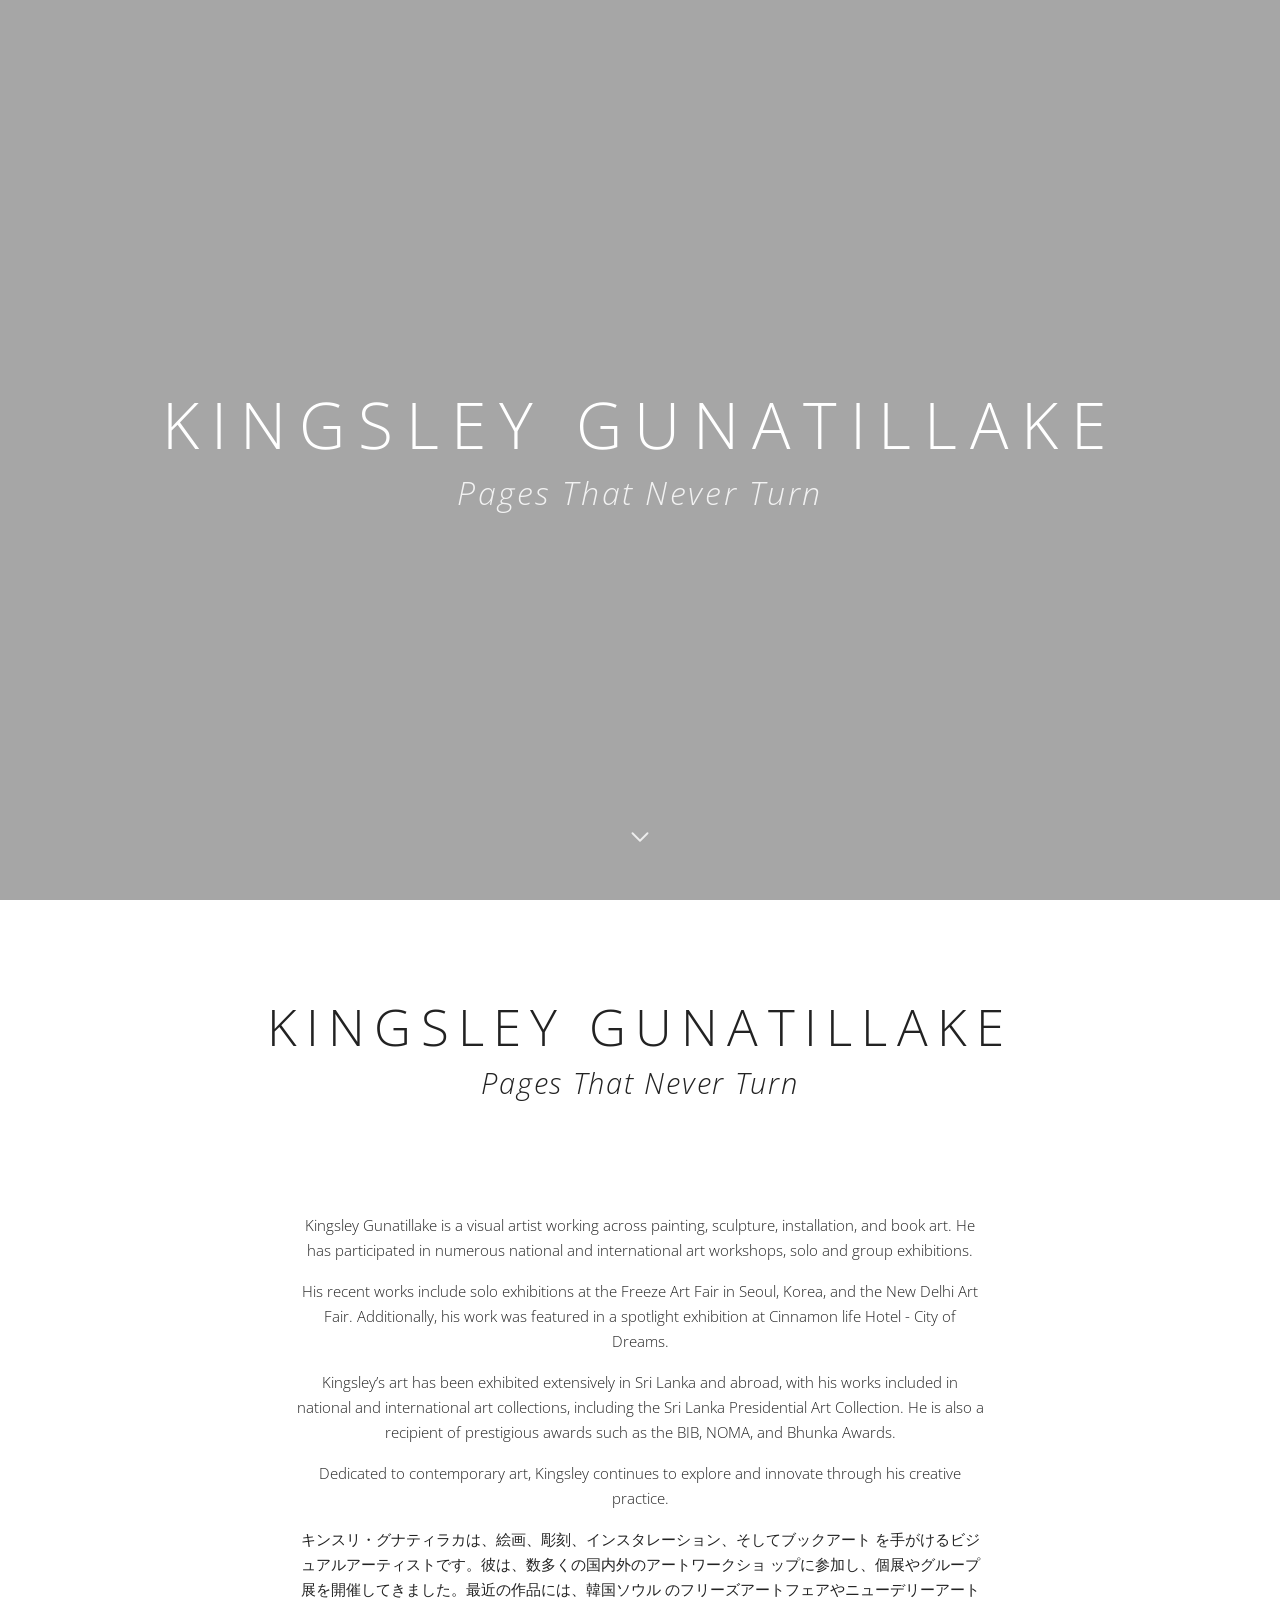
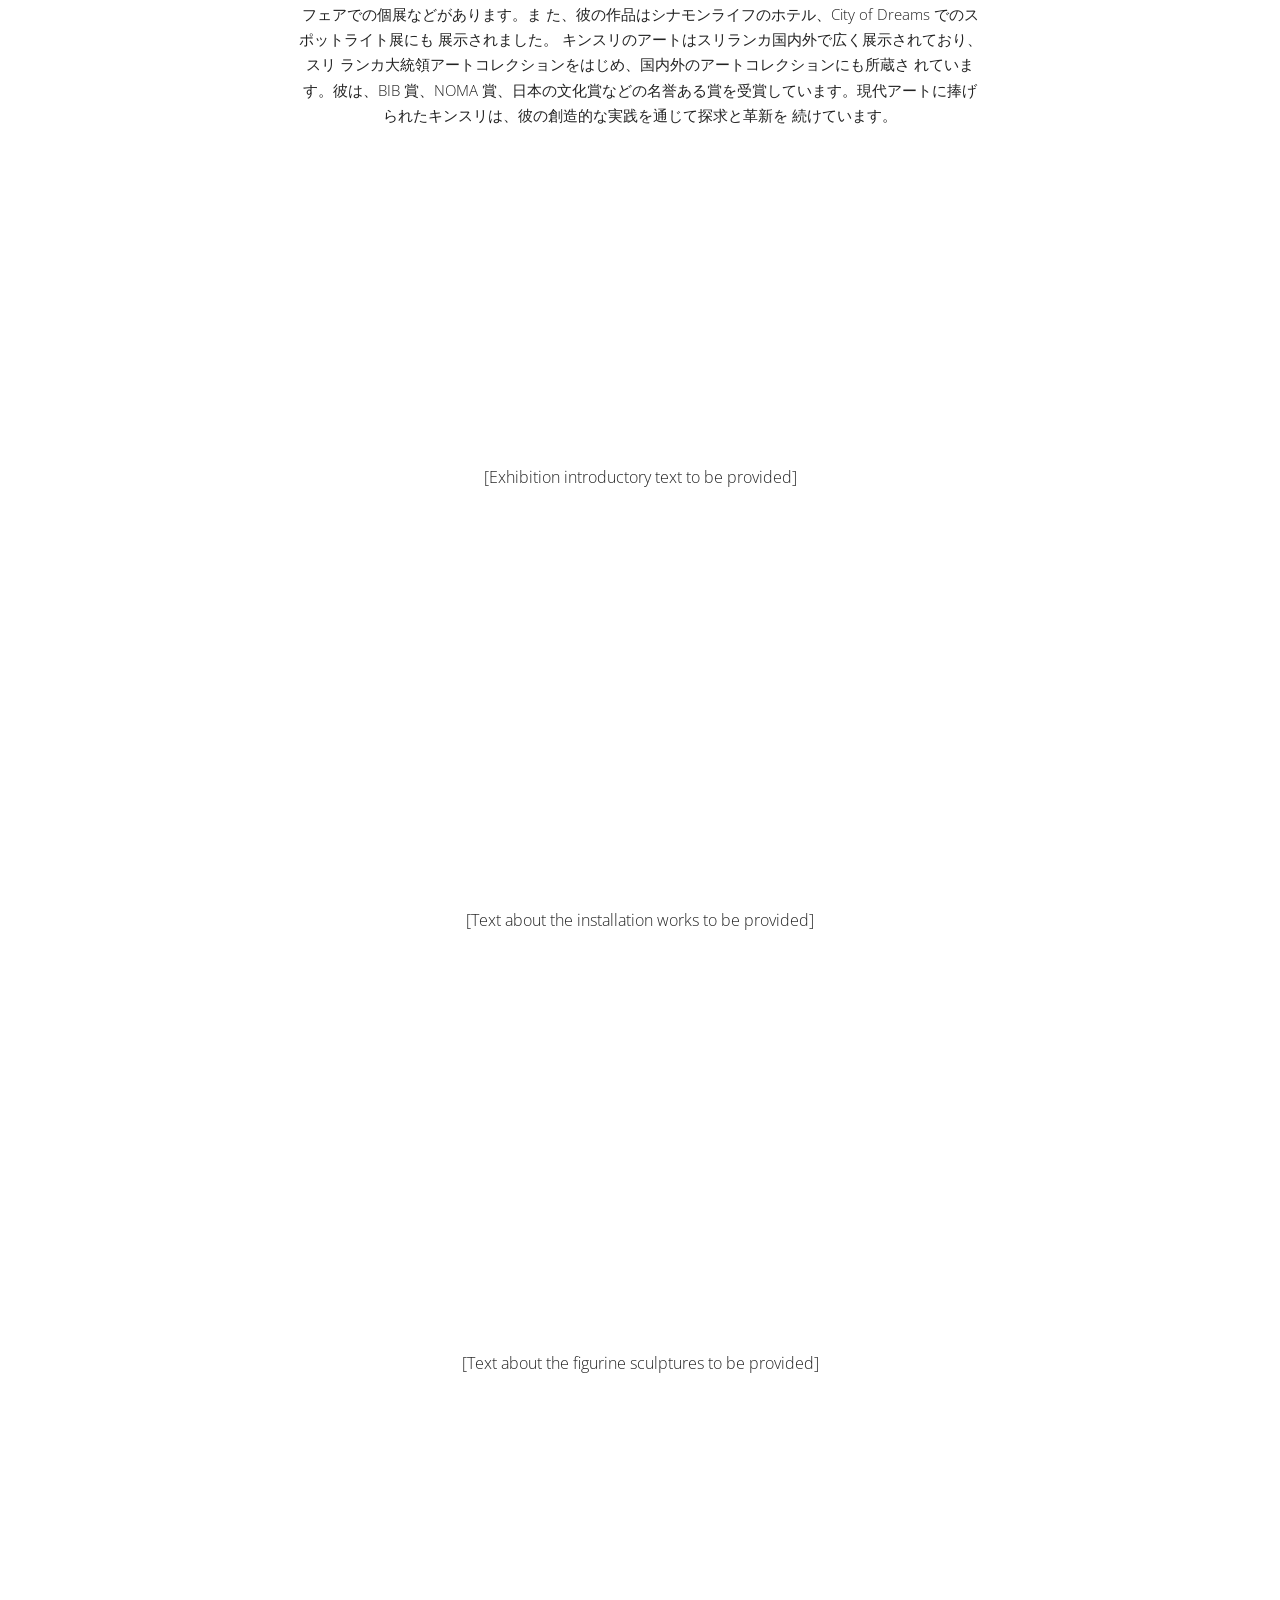
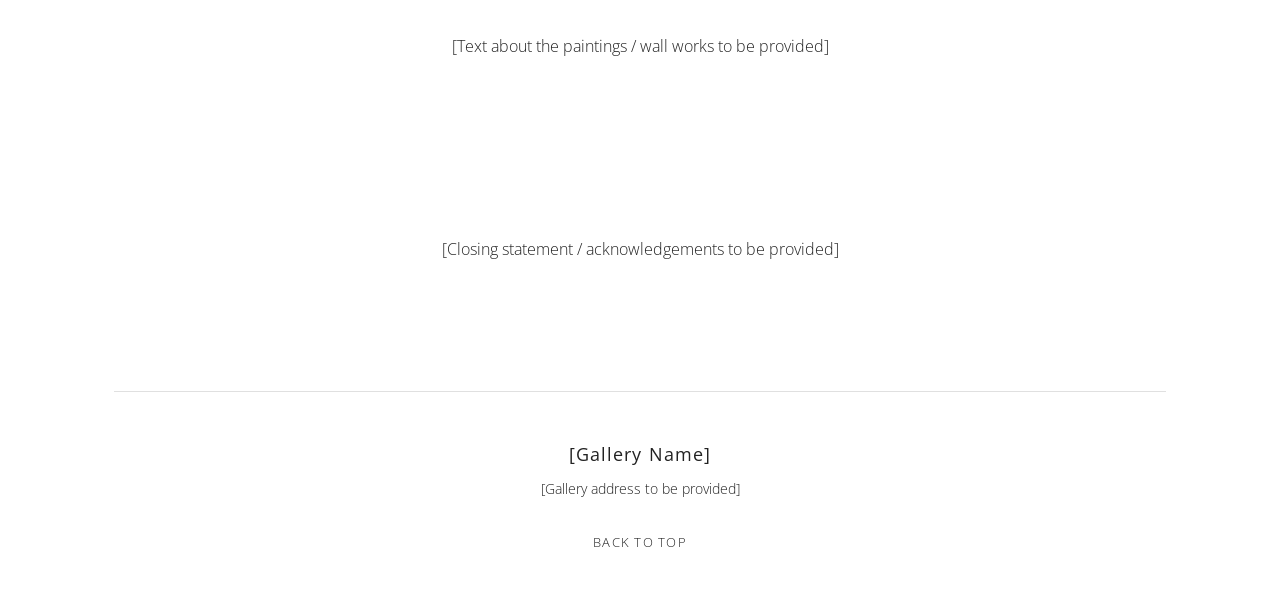
==== index.html @ 79687725 "Initial commit: Pages That Never Turn exhibition site - Masthead with img-11 background, Open Sans 3" ====
<!DOCTYPE html>
<html lang="en">
<head>
  <meta charset="UTF-8">
  <meta name="viewport" content="width=device-width, initial-scale=1.0">
  <title>Pages That Never Turn</title>
  <meta name="description" content="Pages That Never Turn — an art exhibition portfolio">
  <meta property="og:title" content="Pages That Never Turn">
  <meta property="og:type" content="website">

  <!-- Fonts -->
  <link rel="preconnect" href="https://fonts.googleapis.com">
  <link rel="preconnect" href="https://fonts.gstatic.com" crossorigin>
  <link href="https://fonts.googleapis.com/css2?family=Open+Sans:wght@300&display=swap" rel="stylesheet">

  <link rel="stylesheet" href="styles.css">
</head>
<body>
  <div id="top"></div>
  <div id="app"></div>

  <script src="site-data.js"></script>
  <script src="render.js"></script>
</body>
</html>
---- styles.css ----
/* ── Reset & Base ───────────────────────────────────────── */

*,
*::before,
*::after {
  margin: 0;
  padding: 0;
  box-sizing: border-box;
}

html {
  scroll-behavior: smooth;
  -webkit-text-size-adjust: 100%;
}

body {
  background: #fff;
  color: #222;
  font-family: "Open Sans", -apple-system, BlinkMacSystemFont, "Segoe UI", Roboto,
    "Helvetica Neue", Arial, sans-serif;
  font-weight: 300;
  font-size: 1rem;
  line-height: 1.7;
  -webkit-font-smoothing: antialiased;
  -moz-osx-font-smoothing: grayscale;
}

img {
  display: block;
  max-width: 100%;
  height: auto;
}

a {
  color: #222;
  text-decoration: none;
}

a:hover {
  text-decoration: underline;
}


/* ── Typography ────────────────────────────────────────── */

.artist-name {
  font-family: "Open Sans", sans-serif;
  font-weight: 300;
  font-weight: 300;
  font-size: 3.2rem;
  letter-spacing: 0.18em;
  text-transform: uppercase;
  line-height: 1.2;
}

.exhibition-title {
  font-family: "Open Sans", sans-serif;
  font-weight: 300;
  font-weight: 300;
  font-style: italic;
  font-size: 1.8rem;
  letter-spacing: 0.06em;
  margin-top: 0.4rem;
  line-height: 1.3;
}

.section-heading {
  font-family: "Open Sans", sans-serif;
  font-weight: 300;
  font-weight: 400;
  font-size: 1.5rem;
  letter-spacing: 0.08em;
  text-transform: uppercase;
  margin-bottom: 1.2rem;
}

.caption {
  font-size: 0.85rem;
  color: #222;
  margin-top: 0.6rem;
  text-align: center;
  font-style: italic;
}


/* ── Layout ────────────────────────────────────────────── */

#app {
  max-width: 1100px;
  margin: 0 auto;
  padding: 0 1.5rem;
}


/* ── Masthead ──────────────────────────────────────────── */

.masthead {
  position: relative;
  width: 100vw;
  height: 100vh;
  margin-left: calc(-50vw + 50%);
  background-size: cover;
  background-position: center;
  background-repeat: no-repeat;
  display: flex;
  flex-direction: column;
  align-items: center;
  justify-content: center;
}

.masthead__overlay {
  position: relative;
  z-index: 1;
  text-align: center;
  color: #fff;
  padding: 0 1.5rem;
}

.masthead::before {
  content: "";
  position: absolute;
  inset: 0;
  background: rgba(0, 0, 0, 0.35);
}

.masthead__title {
  font-family: "Open Sans", sans-serif;
  font-weight: 300;
  font-weight: 300;
  font-size: 4rem;
  letter-spacing: 0.2em;
  text-transform: uppercase;
  line-height: 1.2;
  color: #fff;
}

.masthead__subtitle {
  font-family: "Open Sans", sans-serif;
  font-weight: 300;
  font-weight: 300;
  font-style: italic;
  font-size: 2rem;
  letter-spacing: 0.08em;
  margin-top: 0.5rem;
  line-height: 1.3;
  color: rgba(255, 255, 255, 0.85);
}

.masthead__arrow {
  position: absolute;
  bottom: 2.5rem;
  left: 50%;
  transform: translateX(-50%);
  z-index: 1;
  color: #fff;
  opacity: 0.8;
  animation: bounceArrow 2s ease infinite;
  text-decoration: none;
}

.masthead__arrow:hover {
  opacity: 1;
  text-decoration: none;
}

@keyframes bounceArrow {
  0%, 20%, 50%, 80%, 100% {
    transform: translateX(-50%) translateY(0);
  }
  40% {
    transform: translateX(-50%) translateY(-10px);
  }
  60% {
    transform: translateX(-50%) translateY(-5px);
  }
}


/* ── Header ────────────────────────────────────────────── */

.site-header {
  text-align: center;
  padding: 6rem 1rem 4rem;
}


/* ── Bio ───────────────────────────────────────────────── */

.bio {
  max-width: 920px;
  margin: 0 auto;
  padding: 0 1rem 3rem;
  text-align: center;
  font-size: 0.92rem;
}

.bio p {
  margin-bottom: 1rem;
  color: #222;
}


/* ── Sections ──────────────────────────────────────────── */

.section {
  margin-bottom: 80px;
}

/* --- Image --- */
.section--image {
  width: 100%;
}

.section--image img {
  width: 100%;
  height: auto;
}

/* --- Image Pair --- */
.section--image-pair {
  display: grid;
  grid-template-columns: 1fr 1fr;
  gap: 1rem;
}

.image-pair__item img {
  width: 100%;
  height: auto;
}

/* --- Video --- */
.section--video {
  width: 100%;
}

.section--video video {
  width: 100%;
  display: block;
}

/* --- Placeholder (shown when no image is assigned) --- */
.placeholder {
  width: 100%;
  aspect-ratio: 16 / 9;
  background: #e8e8e8;
  border: 2px dashed #bbb;
  display: flex;
  align-items: center;
  justify-content: center;
}

.placeholder__label {
  font-family: monospace;
  font-size: 1.1rem;
  color: #222;
  letter-spacing: 0.05em;
  background: #fff;
  padding: 0.3rem 0.8rem;
  border-radius: 3px;
}

/* --- Text --- */
.section--text {
  max-width: 720px;
  margin-left: auto;
  margin-right: auto;
  padding: 3rem 1rem;
  text-align: center;
}

.section--text p {
  margin-bottom: 1rem;
  color: #222;
}

.section--text p:last-child {
  margin-bottom: 0;
}


/* ── Footer ────────────────────────────────────────────── */

.site-footer {
  border-top: 1px solid #e0e0e0;
  padding: 3rem 1rem;
  text-align: center;
  margin-top: 3rem;
  font-size: 0.9rem;
  color: #222;
}

.footer-gallery {
  font-family: "Open Sans", sans-serif;
  font-weight: 300;
  font-size: 1.1rem;
  font-weight: 400;
  letter-spacing: 0.06em;
  color: #222;
  margin-bottom: 0.4rem;
}

.footer-address {
  margin-bottom: 0.4rem;
}

.footer-contact {
  margin-bottom: 0.4rem;
}

.footer-contact a {
  color: #222;
}

.footer-contact a:hover {
  color: #222;
}

.footer-social {
  margin-bottom: 1rem;
}

.social-link {
  color: #222;
  margin: 0 0.5rem;
}

.social-link:hover {
  color: #222;
}

.back-to-top {
  display: inline-block;
  margin-top: 1.5rem;
  font-size: 0.8rem;
  color: #222;
  letter-spacing: 0.1em;
  text-transform: uppercase;
}

.back-to-top:hover {
  color: #222;
}


/* ── Responsive ────────────────────────────────────────── */

@media (max-width: 768px) {
  .masthead__title {
    font-size: 2.8rem;
    letter-spacing: 0.14em;
  }

  .masthead__subtitle {
    font-size: 1.4rem;
  }

  .artist-name {
    font-size: 2.2rem;
    letter-spacing: 0.12em;
  }

  .exhibition-title {
    font-size: 1.3rem;
  }

  .site-header {
    padding: 4rem 1rem 3rem;
  }

  .section--text {
    padding: 2rem 1rem;
  }

  .section--image-pair {
    grid-template-columns: 1fr;
  }

  #app {
    padding: 0 1rem;
  }
}

@media (max-width: 480px) {
  .masthead__title {
    font-size: 2rem;
    letter-spacing: 0.1em;
  }

  .masthead__subtitle {
    font-size: 1.1rem;
  }

  .artist-name {
    font-size: 1.6rem;
    letter-spacing: 0.1em;
  }

  .exhibition-title {
    font-size: 1.1rem;
  }

  .site-header {
    padding: 3rem 0.75rem 2rem;
  }

  .section--text {
    padding: 1.5rem 0.75rem;
  }

  #app {
    padding: 0 0.75rem;
  }
}
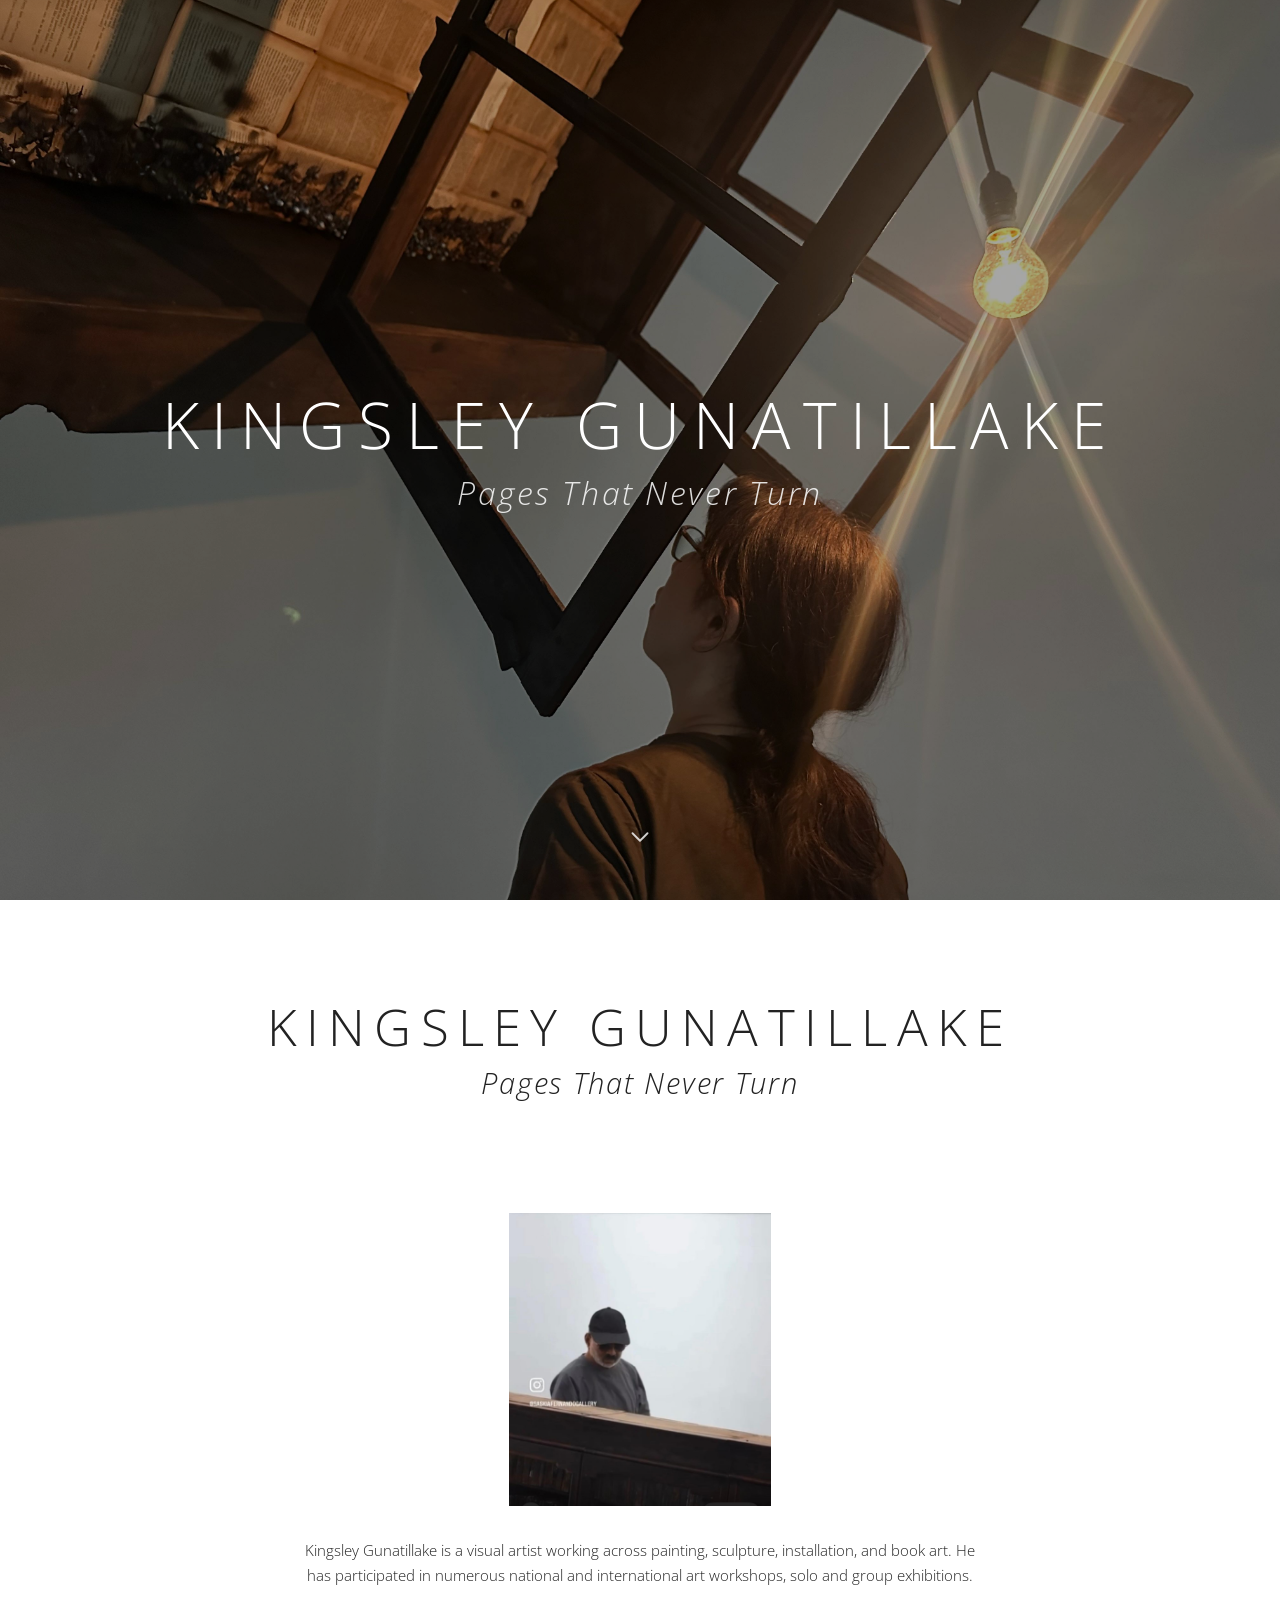
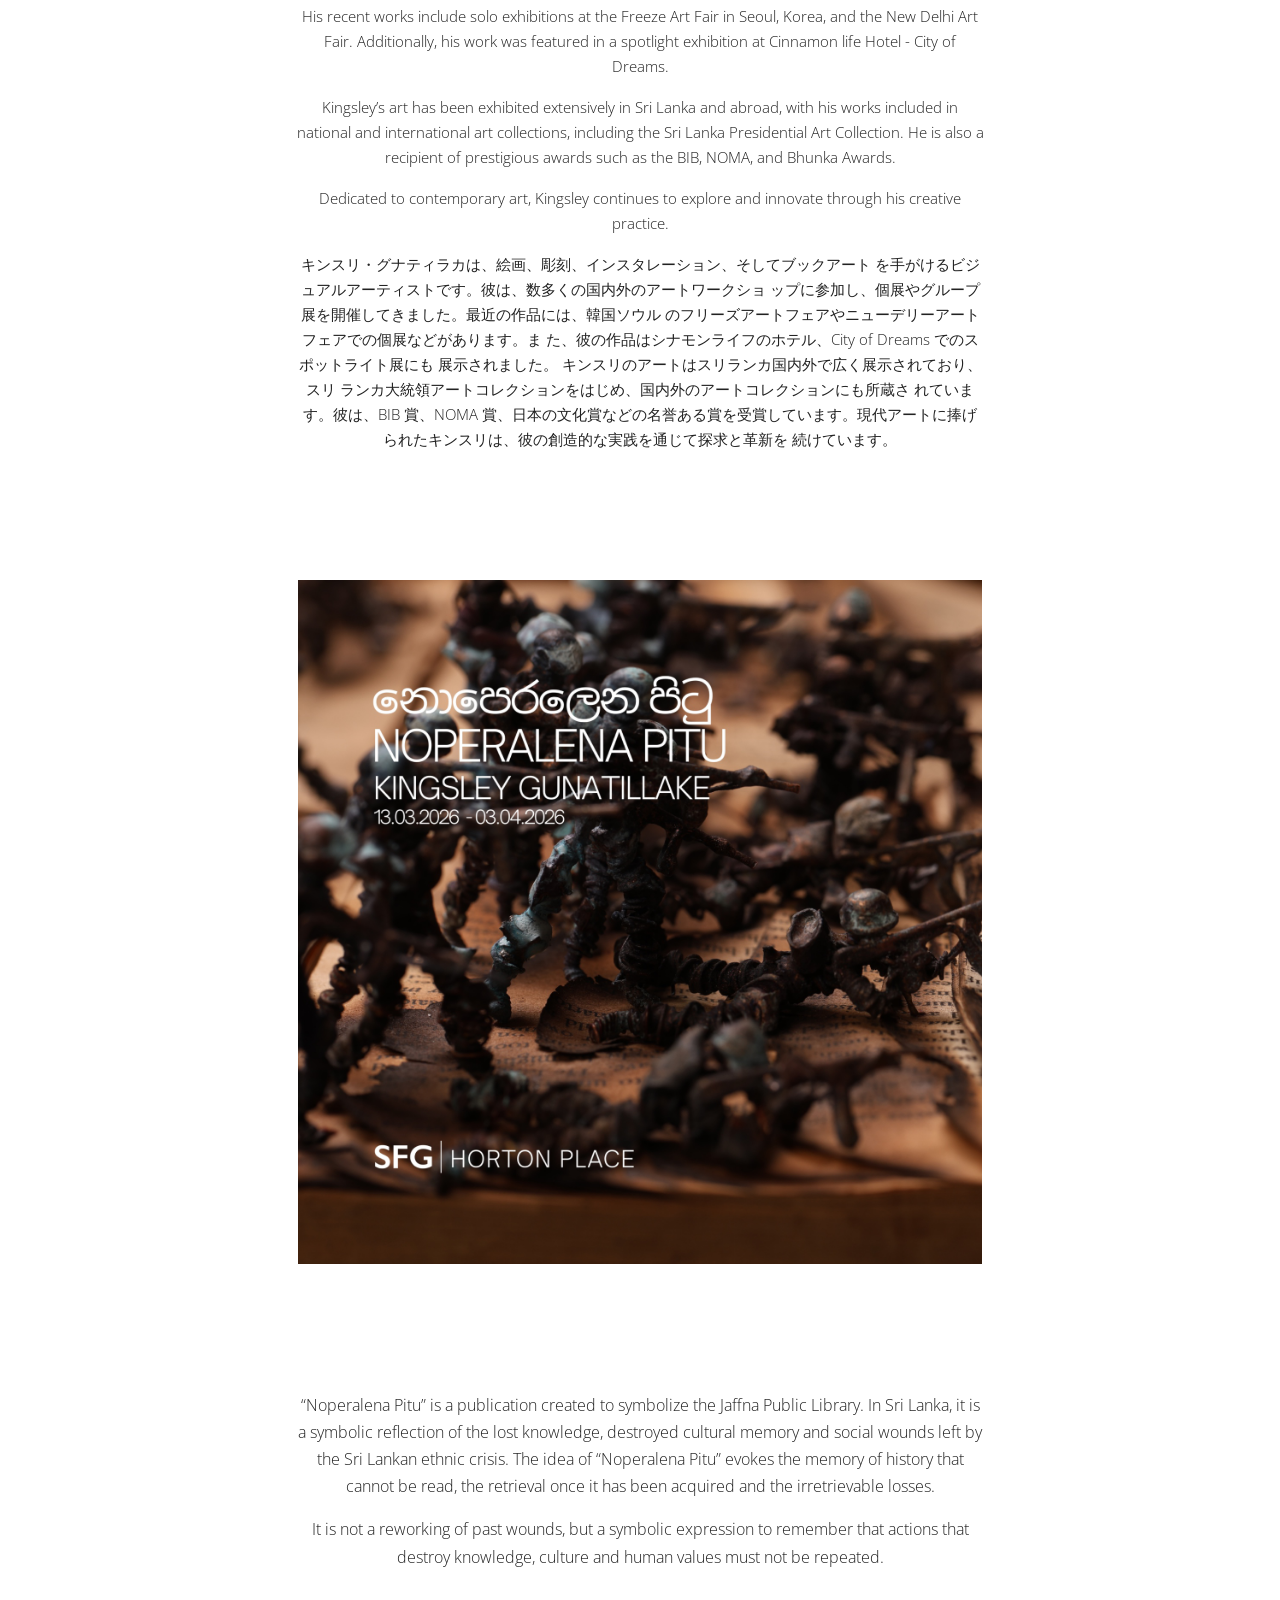
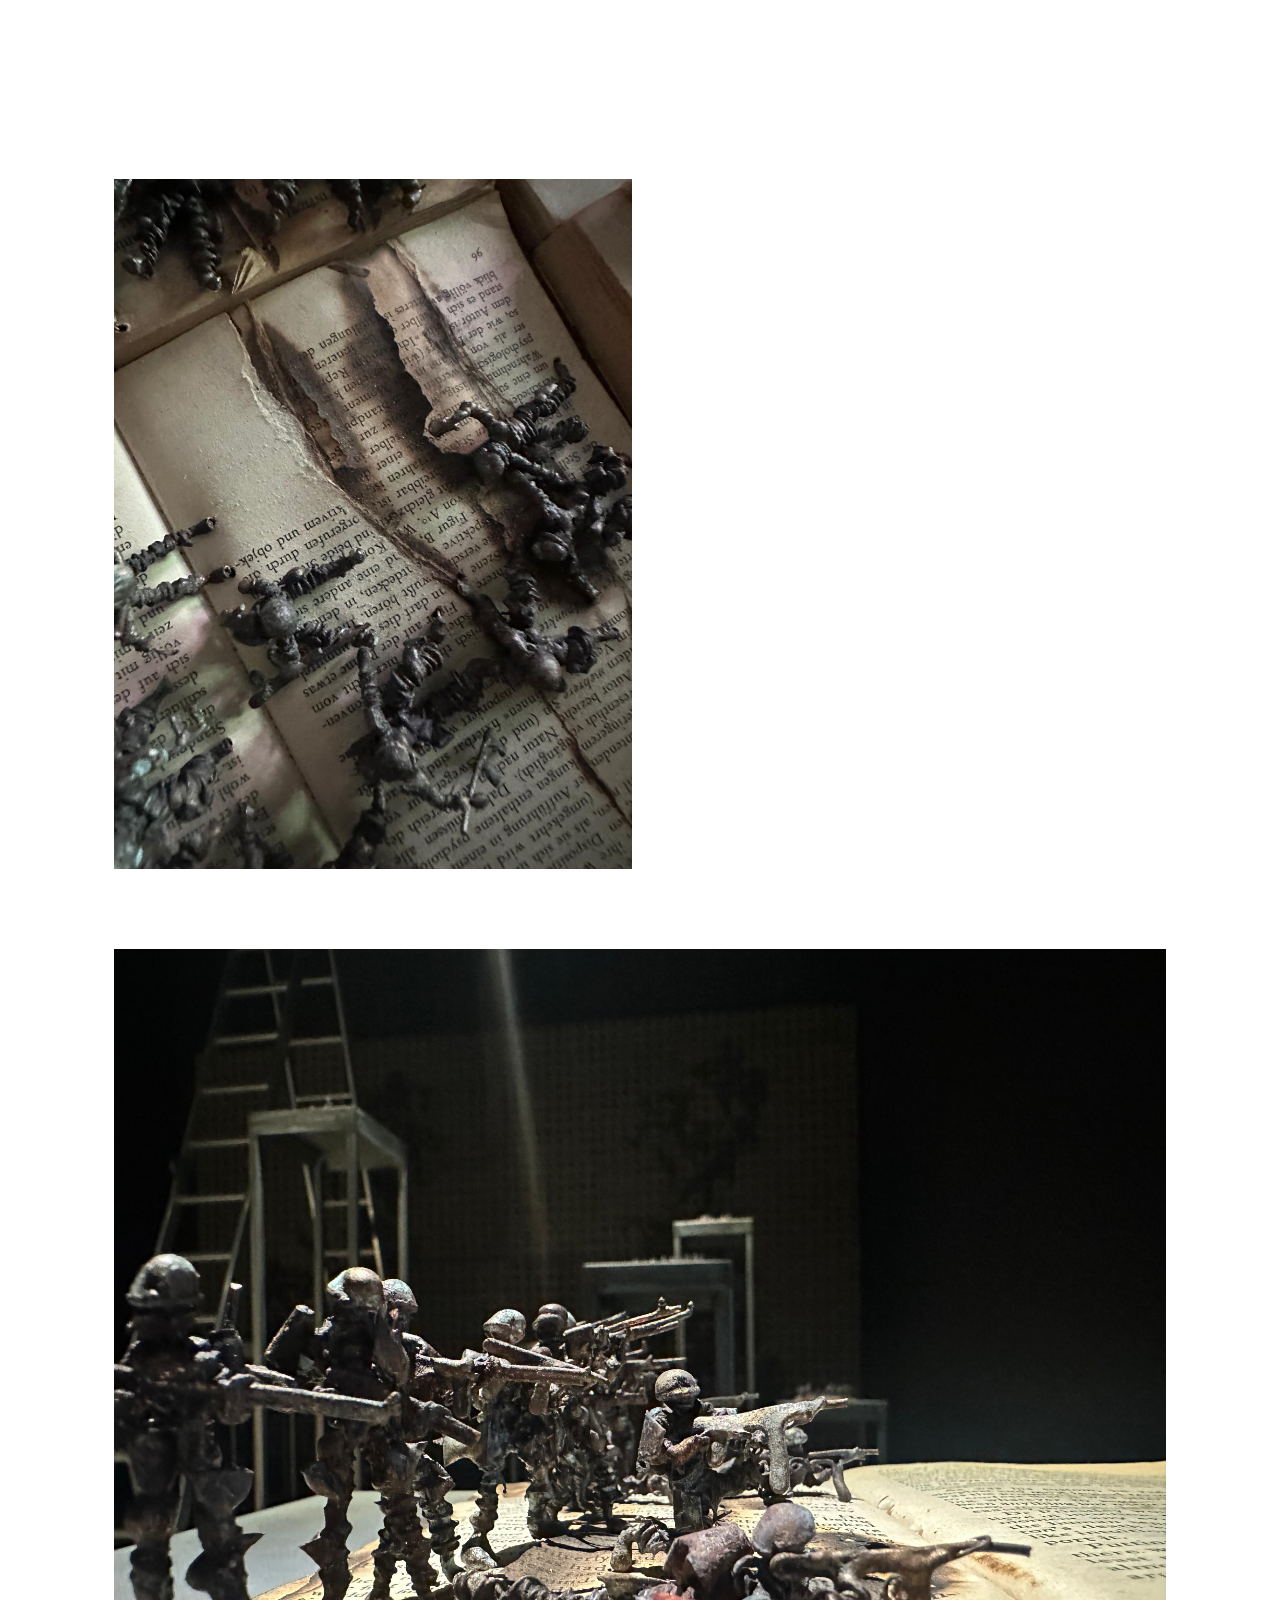
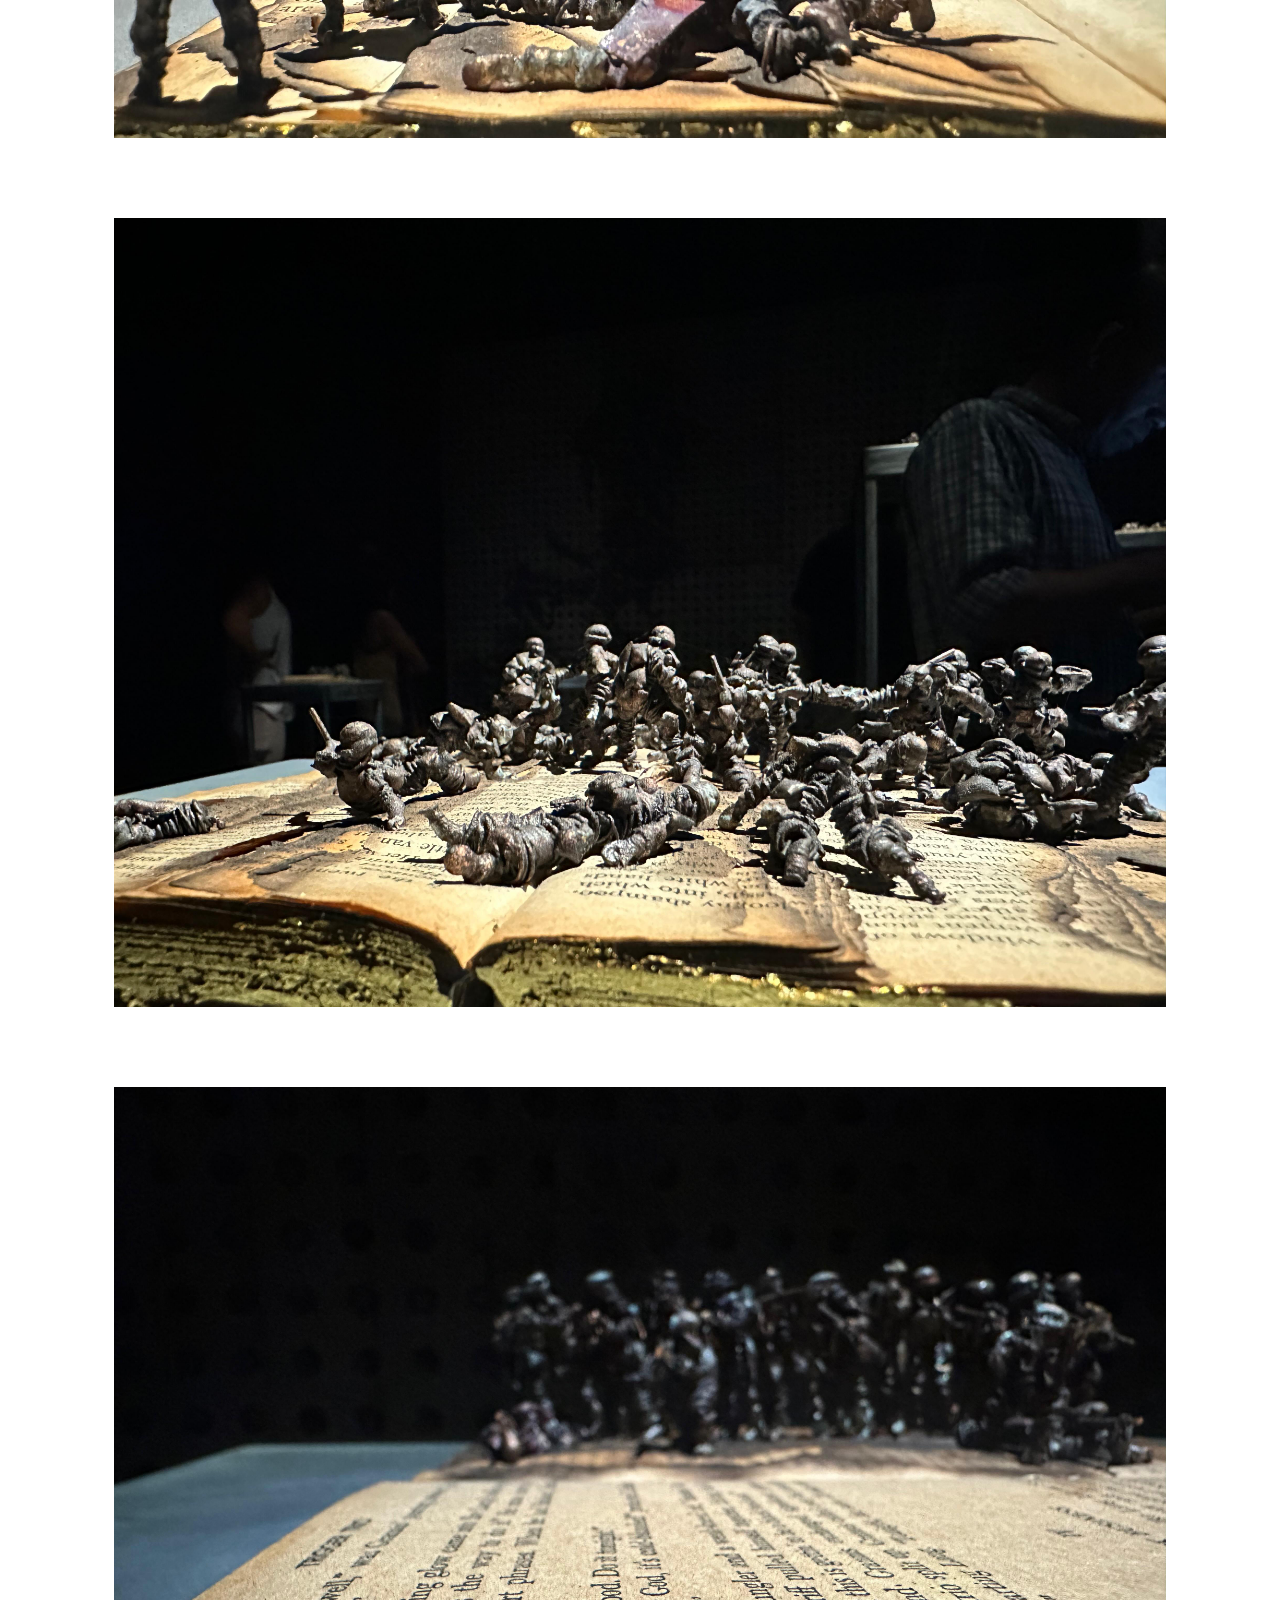
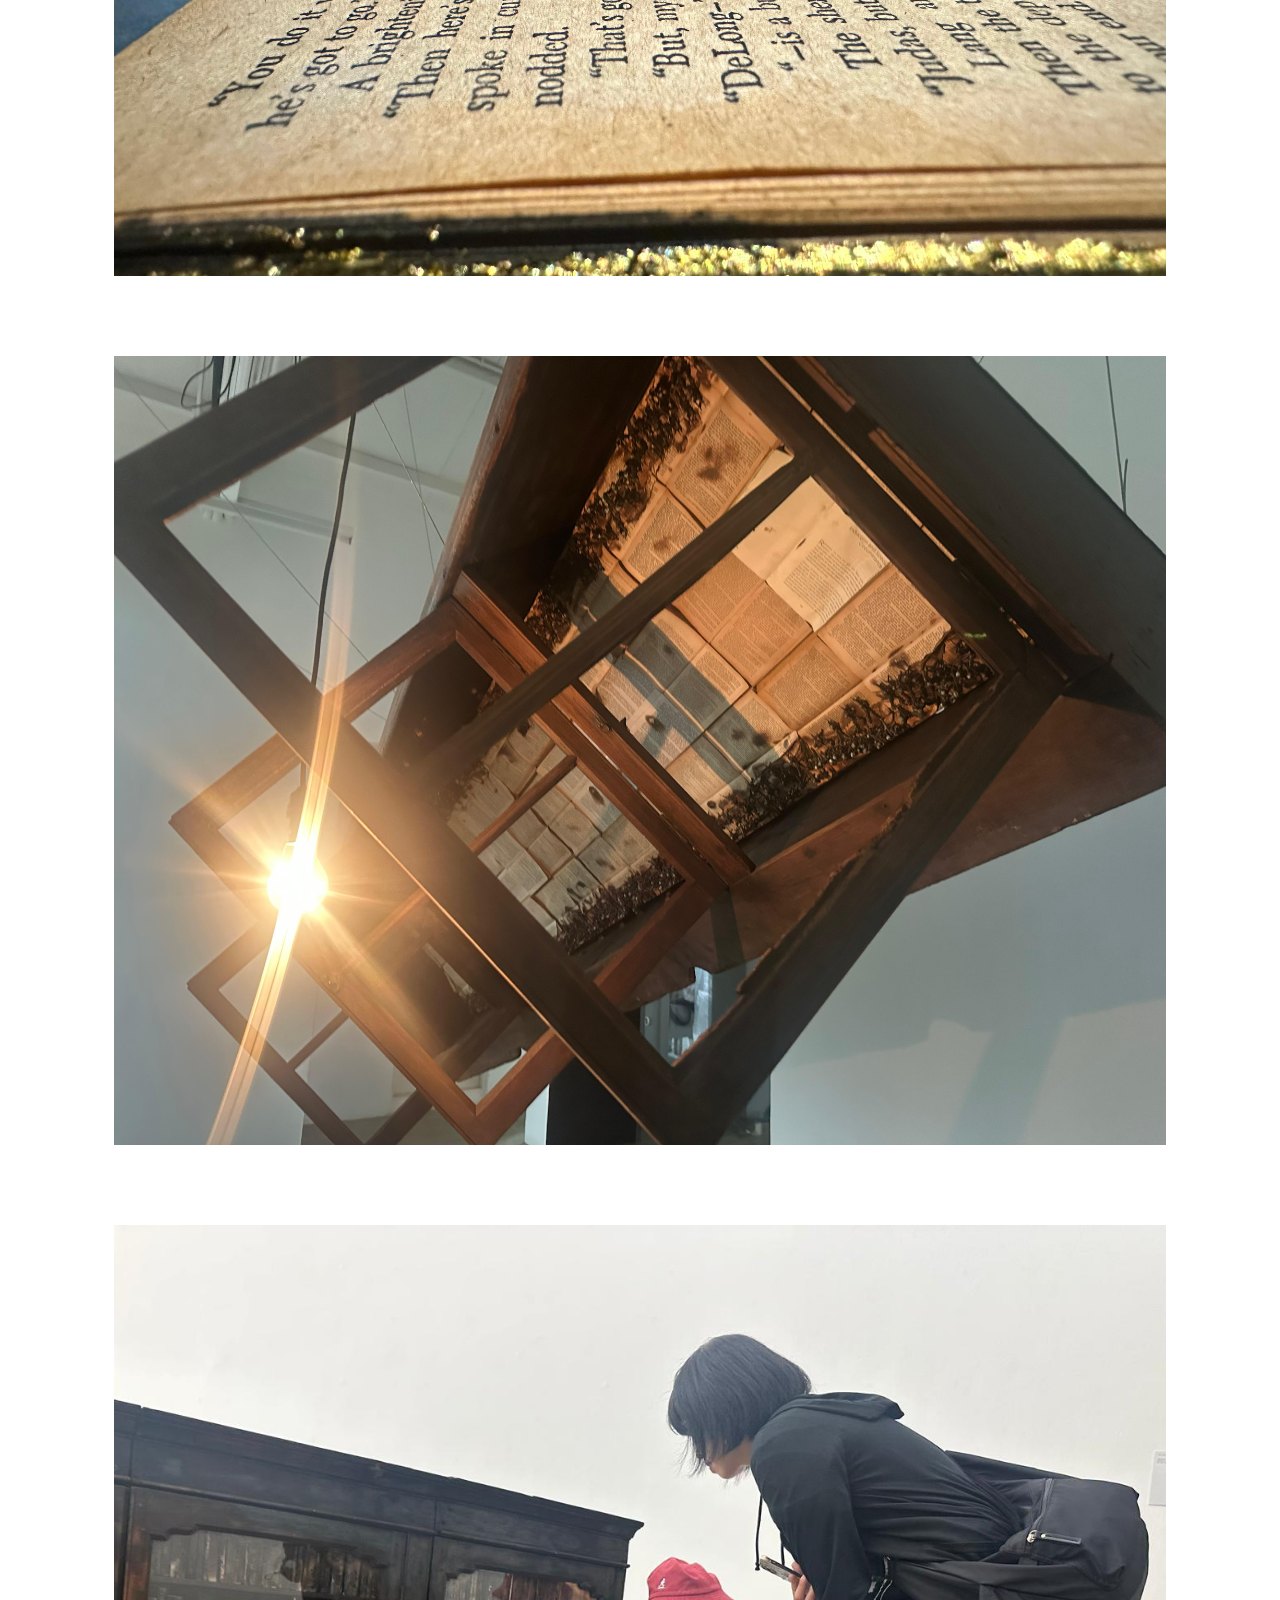
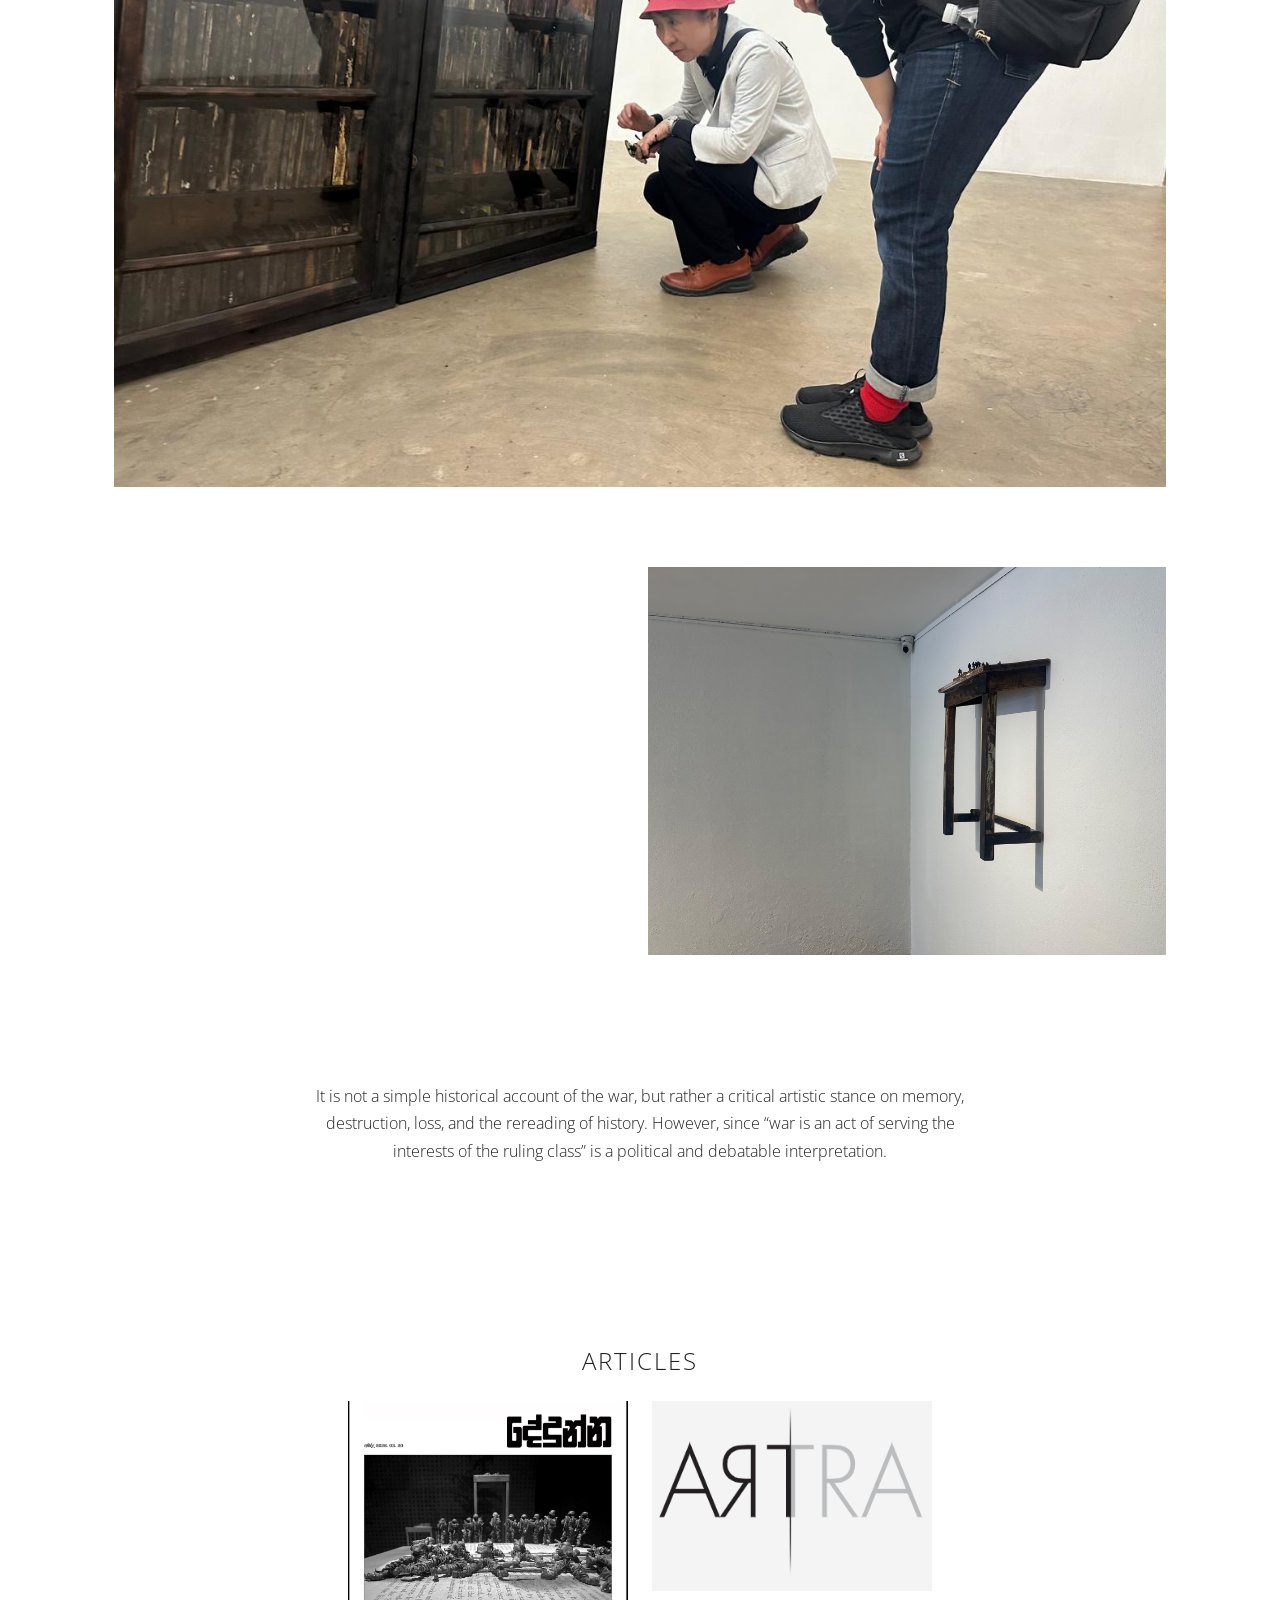
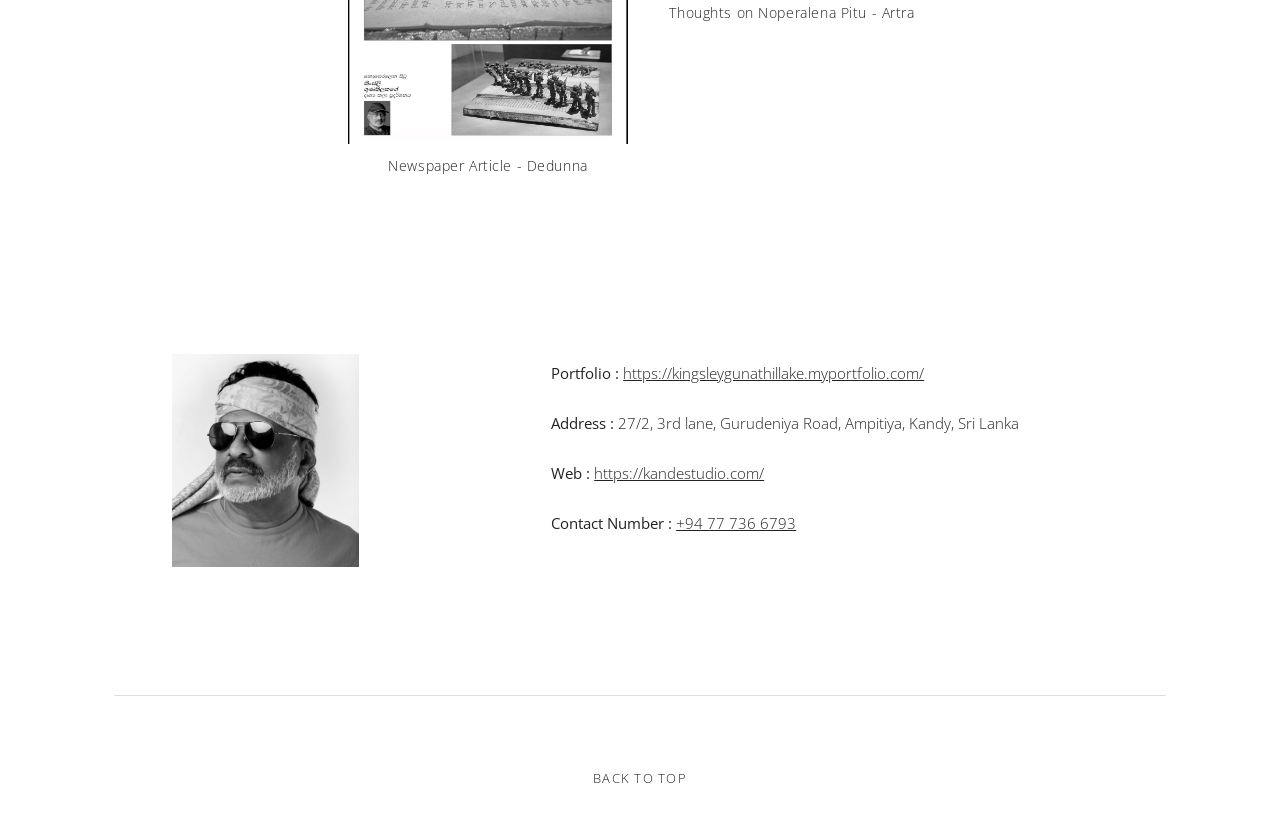
==== commit 0736921a: "Add articles section, image lightbox, and UI refinements - Add Articles section with Dedunna newspap" ====
--- a/index.html
+++ b/index.html
@@ -11,7 +11,7 @@
   <!-- Fonts -->
   <link rel="preconnect" href="https://fonts.googleapis.com">
   <link rel="preconnect" href="https://fonts.gstatic.com" crossorigin>
-  <link href="https://fonts.googleapis.com/css2?family=Open+Sans:wght@300&display=swap" rel="stylesheet">
+  <link href="https://fonts.googleapis.com/css2?family=Open+Sans:wght@200;300&display=swap" rel="stylesheet">
 
   <link rel="stylesheet" href="styles.css">
 </head>
--- a/styles.css
+++ b/styles.css
@@ -40,6 +40,11 @@
   text-decoration: underline;
 }
 
+
+h1, h2, h3 {
+  font-weight: 200 !important;
+  -webkit-font-smoothing: antialiased;
+}
 
 /* ── Typography ────────────────────────────────────────── */
 
@@ -194,6 +199,12 @@
   font-size: 0.92rem;
 }
 
+.bio__image {
+  width: 38%;
+  margin: 0 auto 2rem;
+  display: block;
+}
+
 .bio p {
   margin-bottom: 1rem;
   color: #222;
@@ -209,6 +220,12 @@
 /* --- Image --- */
 .section--image {
   width: 100%;
+}
+
+#gallery-00 {
+  width: 65%;
+  margin-left: auto;
+  margin-right: auto;
 }
 
 .section--image img {
@@ -278,6 +295,243 @@
 }
 
 
+/* --- Contact --- */
+.section--contact {
+  display: flex;
+  gap: 12rem;
+  align-items: center;
+  justify-content: center;
+  max-width: 1000px;
+  margin: 0 auto 80px;
+  padding: 3rem 2rem;
+}
+
+.contact__image {
+  width: 20%;
+  flex-shrink: 0;
+}
+
+.contact__image img {
+  width: 100%;
+  display: block;
+}
+
+.contact__info {
+  flex: 1;
+}
+
+.contact__item {
+  margin-bottom: 1.5rem;
+  color: #222;
+  font-size: 0.95rem;
+}
+
+.contact__label {
+  font-weight: 400;
+}
+
+.contact__item a {
+  color: #222;
+  text-decoration: underline;
+}
+
+.contact__item a:hover {
+  color: #555;
+}
+
+
+/* --- Articles --- */
+.section--articles {
+  max-width: 720px;
+  margin-left: auto;
+  margin-right: auto;
+  padding: 3rem 1rem;
+  text-align: center;
+}
+
+.articles__list {
+  display: flex;
+  flex-wrap: wrap;
+  gap: 1.5rem;
+  justify-content: center;
+}
+
+.article-card {
+  display: block;
+  max-width: 280px;
+  text-decoration: none;
+  color: #222;
+  transition: opacity 0.2s;
+}
+
+.article-card:hover {
+  opacity: 0.8;
+  text-decoration: none;
+}
+
+.article-card img {
+  width: 100%;
+  height: auto;
+  display: block;
+}
+
+.article-card__title {
+  display: block;
+  margin-top: 0.6rem;
+  font-size: 0.9rem;
+  letter-spacing: 0.04em;
+}
+
+/* --- Article Page --- */
+.article-page {
+  max-width: 900px;
+  margin: 0 auto;
+  padding: 2rem 1.5rem 4rem;
+}
+
+.article-page__header {
+  text-align: center;
+  padding: 2rem 0 3rem;
+}
+
+.article-page__back {
+  display: inline-block;
+  margin-bottom: 1.5rem;
+  font-size: 0.85rem;
+  letter-spacing: 0.08em;
+  text-transform: uppercase;
+  color: #222;
+}
+
+.article-page__back:hover {
+  text-decoration: underline;
+}
+
+.article-page__title {
+  font-family: "Open Sans", sans-serif;
+  font-weight: 300;
+  font-size: 2rem;
+  letter-spacing: 0.12em;
+  text-transform: uppercase;
+  line-height: 1.2;
+}
+
+.article-page__images img {
+  width: 100%;
+  height: auto;
+  display: block;
+  margin-bottom: 2rem;
+}
+
+.article-page__images img:last-child {
+  margin-bottom: 0;
+}
+
+
+/* ── Lightbox ──────────────────────────────────────────── */
+
+.lightbox {
+  position: fixed;
+  inset: 0;
+  z-index: 9999;
+  background: rgba(255, 255, 255, 0.94);
+  display: flex;
+  align-items: center;
+  justify-content: center;
+  opacity: 0;
+  pointer-events: none;
+  transition: opacity 0.3s ease;
+}
+
+.lightbox--open {
+  opacity: 1;
+  pointer-events: auto;
+}
+
+.lightbox__img {
+  max-width: 88vw;
+  max-height: 88vh;
+  object-fit: contain;
+  display: block;
+  user-select: none;
+}
+
+.lightbox__close {
+  position: absolute;
+  top: 1.2rem;
+  right: 1.5rem;
+  background: none;
+  border: none;
+  font-size: 2.4rem;
+  color: #222;
+  cursor: pointer;
+  line-height: 1;
+  padding: 0.2rem 0.5rem;
+  z-index: 2;
+}
+
+.lightbox__close:hover {
+  color: #555;
+}
+
+.lightbox__arrow {
+  position: absolute;
+  top: 50%;
+  transform: translateY(-50%);
+  background: none;
+  border: none;
+  font-size: 3.5rem;
+  color: #222;
+  cursor: pointer;
+  padding: 0.5rem 1rem;
+  line-height: 1;
+  user-select: none;
+  z-index: 2;
+}
+
+.lightbox__arrow:hover {
+  color: #555;
+}
+
+.lightbox__arrow--prev {
+  left: 1rem;
+}
+
+.lightbox__arrow--next {
+  right: 1rem;
+}
+
+.lightbox__counter {
+  position: absolute;
+  bottom: 1.5rem;
+  left: 50%;
+  transform: translateX(-50%);
+  font-size: 0.85rem;
+  color: #555;
+  letter-spacing: 0.1em;
+}
+
+@media (max-width: 768px) {
+  .lightbox__arrow {
+    font-size: 2.5rem;
+    padding: 0.3rem 0.6rem;
+  }
+
+  .lightbox__arrow--prev {
+    left: 0.3rem;
+  }
+
+  .lightbox__arrow--next {
+    right: 0.3rem;
+  }
+
+  .lightbox__img {
+    max-width: 94vw;
+    max-height: 85vh;
+  }
+}
+
+
 /* ── Footer ────────────────────────────────────────────── */
 
 .site-footer {
@@ -375,6 +629,17 @@
     grid-template-columns: 1fr;
   }
 
+  .section--contact {
+    flex-direction: column;
+    align-items: center;
+    text-align: center;
+  }
+
+  .contact__image {
+    flex: 0 0 auto;
+    max-width: 250px;
+  }
+
   #app {
     padding: 0 1rem;
   }
